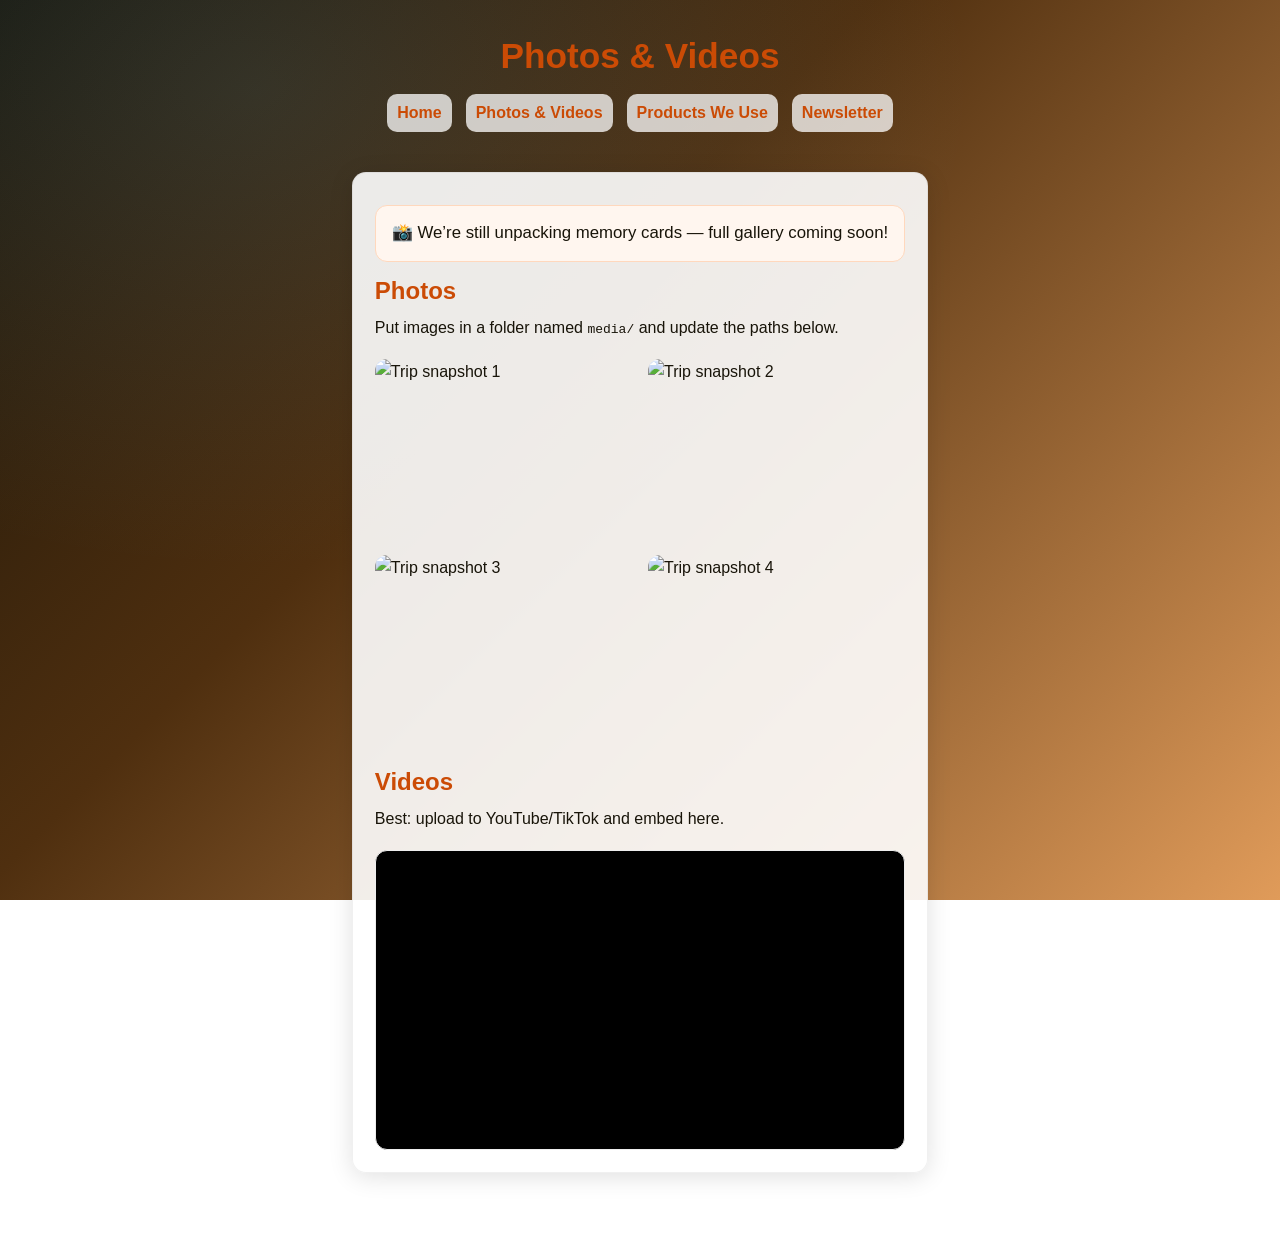
==== gallery.html @ 4b54ee72 "Add files via upload" ====
<!DOCTYPE html>
<html lang="en">
<head>
  <meta charset="UTF-8" />
  <meta name="viewport" content="width=device-width, initial-scale=1" />
  <title>Photos & Videos — HitchedUp4Life</title>
  <link rel="stylesheet" href="styles.css">
</head>
<body>
<div class="wrapper">
  <header class="container">
    <h1 class="site-title">Photos & Videos</h1>
    <nav>
      <a href="index.html">Home</a>
      <a href="gallery.html">Photos & Videos</a>
      <a href="gear.html">Products We Use</a>
      <a href="newsletter.html">Newsletter</a>
    </nav>
  </header>

  <main class="container">
    <div class="callout center">
      📸 We’re still unpacking memory cards — full gallery coming soon!
    </div>

    <h2>Photos</h2>
    <p class="muted">Put images in a folder named <code>media/</code> and update the paths below.</p>

    <div class="grid gallery">
      <img src="media/photo1.jpg" alt="Trip snapshot 1">
      <img src="media/photo2.jpg" alt="Trip snapshot 2">
      <img src="media/photo3.jpg" alt="Trip snapshot 3">
      <img src="media/photo4.jpg" alt="Trip snapshot 4">
    </div>

    <h2 style="margin-top:28px;">Videos</h2>
    <p class="muted">Best: upload to YouTube/TikTok and embed here.</p>

    <div class="embed" style="margin-top:12px;">
      <iframe src="https://www.youtube.com/embed/VIDEO_ID" title="YouTube video"></iframe>
    </div>
  </main>

  <footer>© 2025 HitchedUp4Life. All rights reserved.</footer>
</div>
</body>
</html>
---- styles.css ----
:root{
  --accent:#CB4B05; /* campfire orange */
  --ink:#181409;    /* charcoal brown */
  --muted:#5F5223;  /* olive */
  --bg1:#181409;    /* gradient stop 1 */
  --bg2:#4F2F0F;    /* gradient stop 2 */
  --bg3:#F8AD66;    /* gradient stop 3 */
  --pop:#71C9EF;    /* subtle highlight */
}

*{box-sizing:border-box}
html,body{height:100%}
body{
  margin:0; font-family:Arial,Helvetica,sans-serif; color:var(--ink); line-height:1.6;
  background:
    radial-gradient(1200px 800px at 20% 10%, rgba(113,201,239,0.12), transparent 60%),
    linear-gradient(135deg, var(--bg1) 0%, var(--bg2) 40%, var(--bg3) 110%);
  background-attachment: fixed;
}

.wrapper{min-height:100%; display:flex; flex-direction:column}
.container{max-width:960px;margin:0 auto;padding:20px}
header{padding:24px 0;text-align:center}
.site-title{font-size:2.2rem;color:var(--accent);margin:8px 0 4px}

nav{display:flex;gap:14px;justify-content:center;flex-wrap:wrap;margin:10px 0 20px}
nav a{
  color:var(--accent); text-decoration:none; font-weight:bold;
  padding:6px 10px; border-radius:10px; background:rgba(255,255,255,.75)
}
nav a:hover{background:rgba(255,255,255,.95)}

main.container{
  background: rgba(255,255,255,0.90);
  border:1px solid rgba(0,0,0,.06);
  border-radius:14px; padding:22px;
  box-shadow:0 4px 24px rgba(0,0,0,.12)
}

.hero{width:160px;height:160px;object-fit:cover;border-radius:50%;display:block;margin:0 auto}
h1,h2{color:var(--accent);margin:0.2em 0}
p{margin:0 0 18px}

footer{margin-top:auto;color:#fff;text-align:center;padding:24px 0;opacity:.9}

.socials a{color:var(--accent);text-decoration:none;font-weight:bold;margin:0 8px}
.socials a:hover{text-decoration:underline}

.callout{
  font-size:1.05rem;background:#fff6ef;border:1px solid #ffd8bd;
  border-radius:12px;padding:14px 16px;margin:10px 0
}
.btn{
  display:inline-block;padding:10px 14px;border-radius:10px;
  border:2px solid var(--accent);color:var(--accent);text-decoration:none;font-weight:bold
}
.btn:hover{background:var(--accent);color:white}

.grid{display:grid;gap:16px}
.grid.cards{grid-template-columns:repeat(auto-fit,minmax(240px,1fr))}
.card{background:white;border:1px solid #eee;border-radius:14px;padding:16px}
.card img{max-width:100%;border-radius:10px}
.badge{display:inline-block;background:#ffe9dc;color:var(--accent);padding:4px 8px;border-radius:999px;font-size:.8rem;margin-bottom:8px}
.stars{color:#f5a623;font-size:1.1rem}

.gallery{grid-template-columns:repeat(auto-fit,minmax(180px,1fr))}
.gallery img{width:100%;height:180px;object-fit:cover;border-radius:12px}

.embed{position:relative;padding-bottom:56.25%;height:0;overflow:hidden;border-radius:12px;border:1px solid #eee;background:#000}
.embed iframe{position:absolute;top:0;left:0;width:100%;height:100%;border:0}

.form{max-width:520px;margin:0 auto}
.form label{display:block;font-weight:bold;margin:10px 0 6px}
.form input{width:100%;padding:10px;border:1px solid #ddd;border-radius:10px;font-size:1rem}

.center{text-align:center}
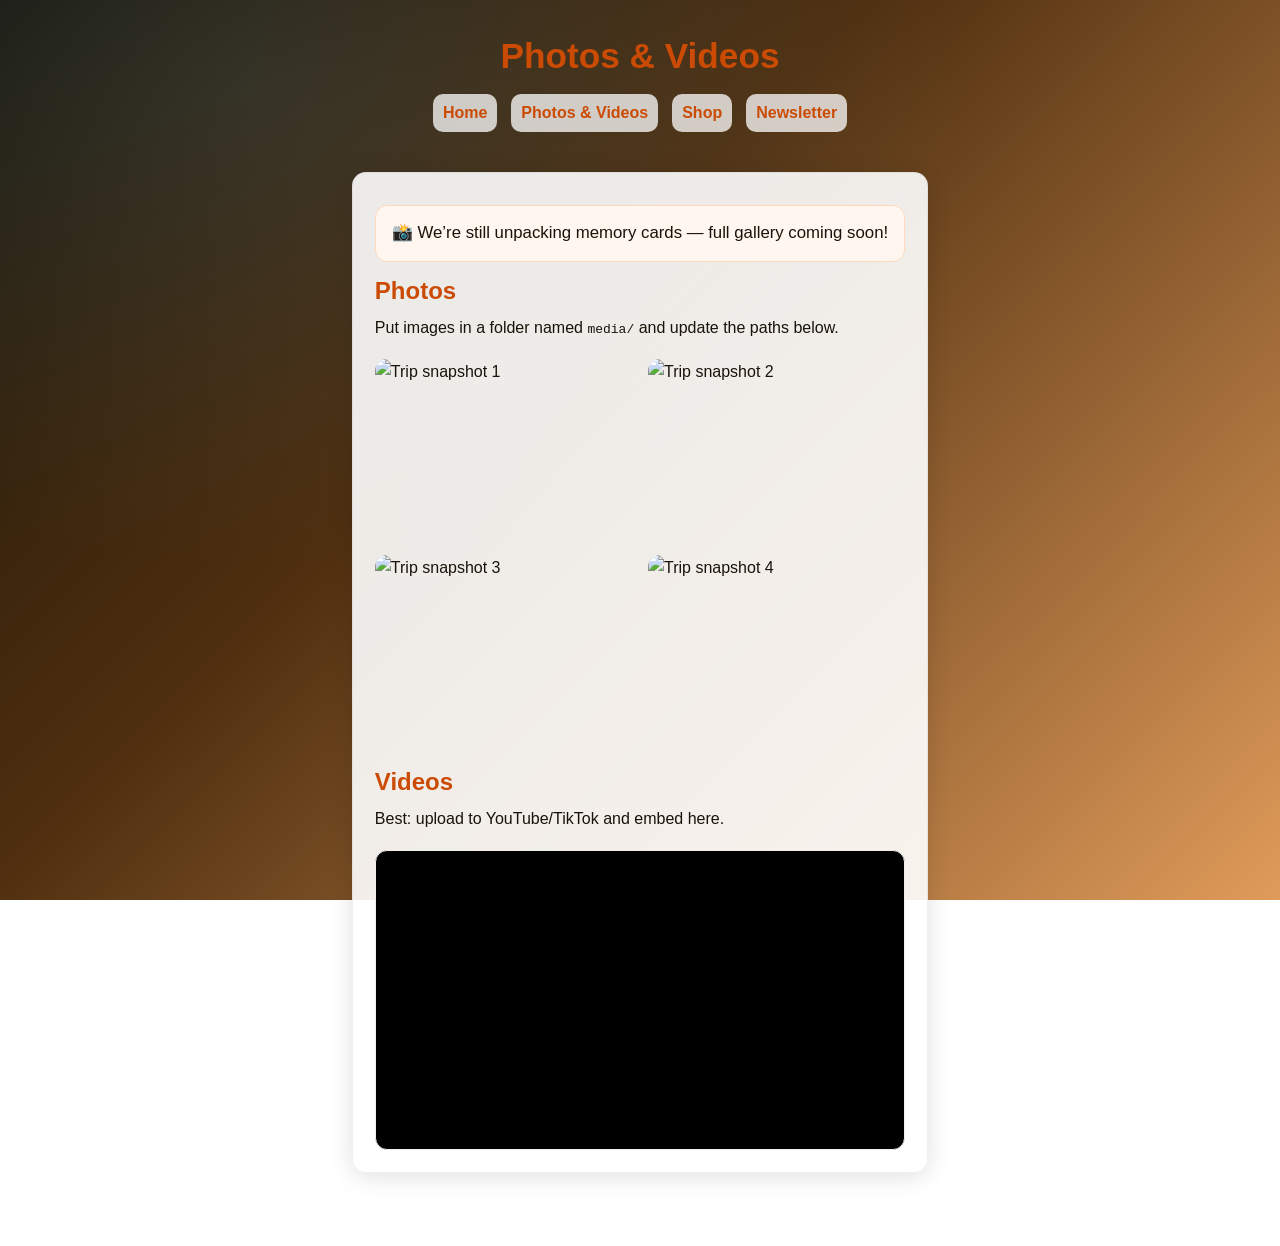
==== commit 026e113b: "Add files via upload" ====
--- a/gallery.html
+++ b/gallery.html
@@ -13,7 +13,7 @@
     <nav>
       <a href="index.html">Home</a>
       <a href="gallery.html">Photos & Videos</a>
-      <a href="gear.html">Products We Use</a>
+      <a href="gear.html">Shop</a>
       <a href="newsletter.html">Newsletter</a>
     </nav>
   </header>
--- a/styles.css
+++ b/styles.css
@@ -74,3 +74,37 @@
 .form input{width:100%;padding:10px;border:1px solid #ddd;border-radius:10px;font-size:1rem}
 
 .center{text-align:center}
+
+
+.shop-hero,
+.newsletter-intro{max-width:720px;margin:0 auto 8px}
+.shop-hero h2,
+.newsletter-intro h2{font-size:clamp(1.9rem,4vw,3rem);line-height:1.05;margin:10px 0;color:var(--accent)}
+.primary-btn{background:var(--accent);color:#fff}
+.primary-btn:hover{background:#9f3900;color:#fff}
+
+.product-grid{align-items:stretch}
+.product-card{display:flex;flex-direction:column;min-height:100%;overflow:hidden;padding:0}
+.product-image-link{display:block;background:#fff6ef;text-decoration:none}
+.product-image{display:block;width:100%;aspect-ratio:1 / 1;object-fit:cover;border-radius:14px 14px 0 0}
+.product-content{display:flex;flex-direction:column;flex:1;padding:16px}
+.product-content h3{margin:8px 0 10px;line-height:1.25}
+.product-price{font-weight:900;font-size:1.1rem;color:var(--ink);margin-bottom:4px}
+.product-content p:last-child{margin-top:auto;margin-bottom:0}
+.newsletter-page{max-width:720px}
+.signup-form{max-width:520px;margin:20px auto 0;background:#fff;border:1px solid #eee;border-radius:14px;padding:18px;text-align:left}
+.signup-form label{display:block;font-weight:bold;margin:0 0 8px}
+.signup-form input[type="email"]{width:100%;padding:12px;border:1px solid #ddd;border-radius:10px;font-size:1rem;margin-bottom:16px}
+.check-row{display:flex!important;align-items:flex-start;gap:10px;font-weight:normal!important;margin:0 0 16px!important}
+.check-row input{margin-top:5px}
+.recaptcha-wrap{margin:0 0 16px;min-height:78px;overflow:hidden}
+.signup-button{width:100%;text-align:center;cursor:pointer;font-size:1rem}
+.callout a{color:var(--accent);font-weight:bold}
+@media (max-width:480px){.recaptcha-wrap{transform:scale(.86);transform-origin:0 0;margin-bottom:4px}.signup-form{padding:14px}}
+
+
+.etsy-feature{display:flex;align-items:center;justify-content:space-between;gap:18px;margin-top:24px;background:#fff;border:1px solid #eee;border-radius:14px;padding:18px;text-align:left}
+.etsy-feature h3{color:var(--accent);font-size:1.5rem;margin:8px 0}
+.etsy-feature p{margin:0}
+.etsy-feature .btn{white-space:nowrap}
+@media (max-width:680px){.etsy-feature{display:block;text-align:center}.etsy-feature .btn{margin-top:14px;white-space:normal}}
